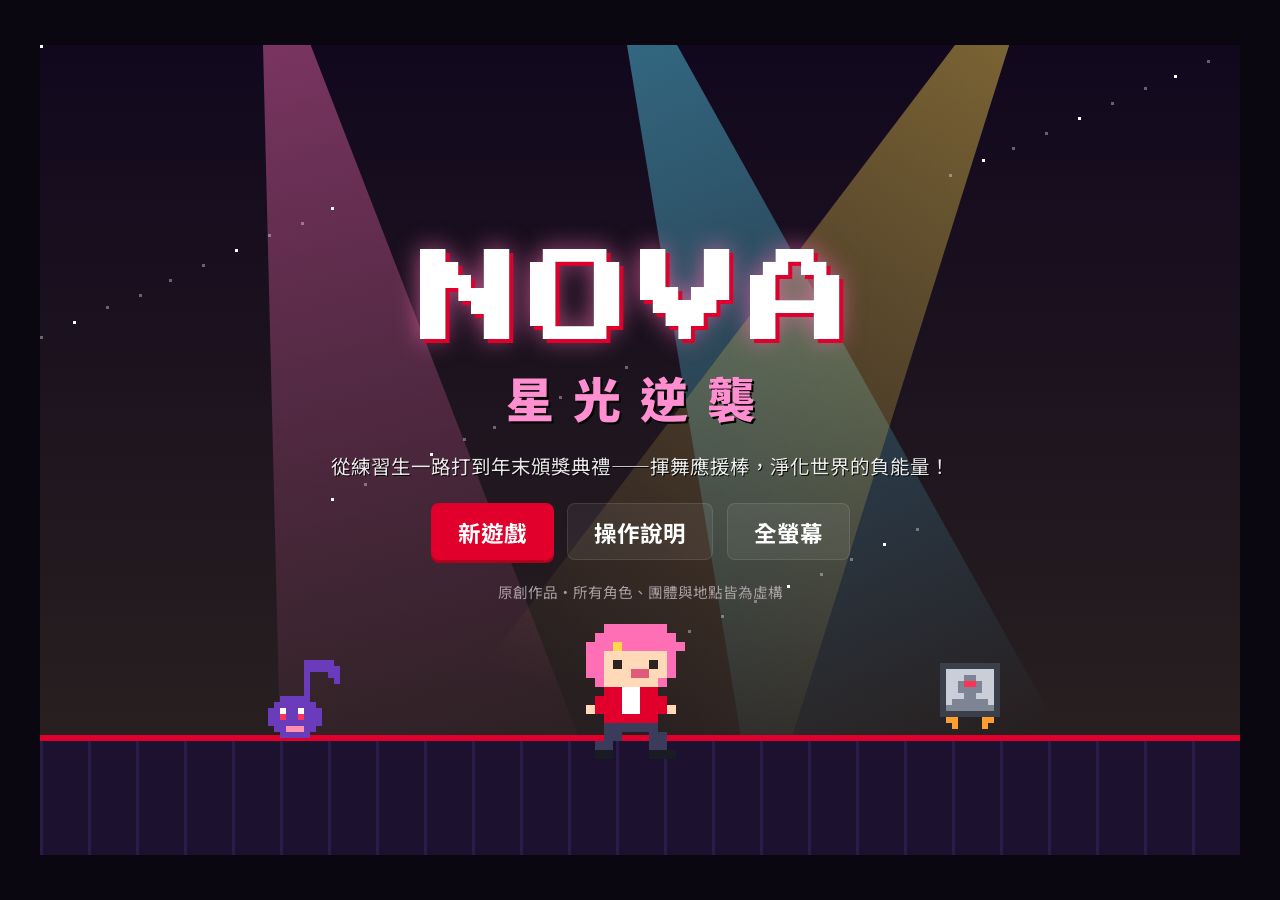
==== index.html @ 5795fa0a "NOVA：星光逆襲 v1 — 原創 K-POP 偶像主題網頁 ARPG - 像素風 Canvas 即時動作戰鬥、4 技能、等級/屬性/裝備/商店 - 3 區域 + 3 Boss、localStorag" ====
<!doctype html>
<html lang="zh-Hant">
<head>
<meta charset="utf-8">
<meta name="viewport" content="width=device-width, initial-scale=1, maximum-scale=1, user-scalable=no, viewport-fit=cover">
<meta name="theme-color" content="#120c10">
<meta name="mobile-web-app-capable" content="yes">
<meta name="apple-mobile-web-app-capable" content="yes">
<meta name="apple-mobile-web-app-status-bar-style" content="black-translucent">
<meta name="apple-mobile-web-app-title" content="NOVA">
<meta name="screen-orientation" content="landscape">
<title>NOVA：星光逆襲</title>
<link rel="manifest" href="manifest.webmanifest">
<link rel="preconnect" href="https://fonts.googleapis.com">
<link rel="preconnect" href="https://fonts.gstatic.com" crossorigin>
<link href="https://fonts.googleapis.com/css2?family=Noto+Sans+TC:wght@500;700;900&family=Press+Start+2P&display=swap" rel="stylesheet">
<link rel="stylesheet" href="css/style.css?v=2">
</head>
<body>
<div id="wrap">
  <canvas id="game"></canvas>
  <div id="ui"></div>
  <div id="toasts"></div>
</div>
<div id="touch"></div>
<div id="rotate"><div class="phone"></div><p>請將手機橫放遊玩</p></div>

<script src="js/data.js?v=2"></script>
<script src="js/sprites.js?v=2"></script>
<script src="js/input.js?v=2"></script>
<script src="js/audio.js?v=2"></script>
<script src="js/world.js?v=2"></script>
<script src="js/entities.js?v=2"></script>
<script src="js/combat.js?v=2"></script>
<script src="js/ai.js?v=2"></script>
<script src="js/save.js?v=2"></script>
<script src="js/ui.js?v=2"></script>
<script src="js/touch.js?v=2"></script>
<script src="js/main.js?v=2"></script>
</body>
</html>
---- css/style.css ----
:root {
  --brand: #E1002B;
  --brand-dark: #B3001F;
  --pink: #ff8fd0;
  --gold: #ffd84f;
  --panel: rgba(24, 14, 22, .96);
  --line: rgba(255, 255, 255, .1);
  --text: #F5F2F1;
  --muted: #a99ea3;
  --u: 2px;
  --fs: max(11px, calc(var(--u) * 6.5));
}
* { box-sizing: border-box; -webkit-tap-highlight-color: transparent; }
html, body {
  margin: 0; height: 100%; overflow: hidden; background: #0b0710; color: var(--text);
  font-family: "Noto Sans TC", sans-serif;
  touch-action: none; user-select: none; -webkit-user-select: none; -webkit-touch-callout: none;
  overscroll-behavior: none;
}
body { position: fixed; inset: 0; }
#wrap { position: absolute; left: 50%; top: 50%; transform: translate(-50%, -50%); }
#game { display: block; image-rendering: pixelated; image-rendering: crisp-edges; }

/* ---------- UI overlay ---------- */
#ui { position: absolute; inset: 0; display: flex; align-items: center; justify-content: center; pointer-events: none; font-size: var(--fs); }
#ui.dim { background: rgba(8, 4, 10, .55); pointer-events: auto; }
#ui.title { pointer-events: auto; }
#ui > * { pointer-events: auto; }

.panel {
  background: var(--panel); border: 2px solid var(--brand); border-radius: 12px;
  box-shadow: 0 0 0 4px rgba(225, 0, 43, .15), 0 12px 40px rgba(0, 0, 0, .6);
  padding: .9em 1.1em; width: min(92%, 34em); max-height: 94%; overflow: auto;
  touch-action: pan-y; -webkit-overflow-scrolling: touch;
}
.panel.wide { width: min(96%, 60em); display: flex; flex-direction: column; overflow: hidden; }
.panel.small { width: min(90%, 24em); }
.panel.center { text-align: center; }
.panel p { margin: .5em 0; line-height: 1.6; }
.phead { display: flex; align-items: center; gap: .8em; margin-bottom: .5em; flex: none; }
.ptitle { font-weight: 900; font-size: 1.3em; color: #fff; letter-spacing: .05em; }
.ptitle.big { font-size: 1.8em; color: var(--pink); margin-bottom: .3em; }
.phead .gold { margin-left: auto; }
.x { background: none; border: 1px solid var(--line); color: var(--text); border-radius: 8px; width: 2.2em; height: 2.2em; font-size: 1em; cursor: pointer; }
.x:hover { border-color: var(--brand); }
h4 { margin: .8em 0 .35em; font-size: .9em; color: var(--pink); font-weight: 700; }
.hint { color: var(--muted); font-size: .85em; }
.pts { color: #7dff9a; font-family: "Press Start 2P", monospace; font-size: .8em; }

.btn {
  font-family: inherit; font-weight: 700; font-size: 1em; color: #fff; background: var(--brand);
  border: none; border-radius: 8px; padding: .55em 1.2em; cursor: pointer;
  box-shadow: 0 3px 0 var(--brand-dark); transition: transform .06s, filter .1s;
}
.btn:hover { filter: brightness(1.12); }
.btn:active { transform: translateY(2px); box-shadow: 0 1px 0 var(--brand-dark); }
.btn.ghost { background: rgba(255, 255, 255, .06); box-shadow: inset 0 0 0 1px var(--line); }
.btn.ghost:hover { box-shadow: inset 0 0 0 1px var(--brand); }
.btn.mini { padding: .35em .7em; font-size: .85em; white-space: nowrap; flex: none; }
.btn:disabled { opacity: .35; cursor: default; filter: grayscale(.6); }
.row { display: flex; gap: .6em; justify-content: center; margin-top: .8em; flex-wrap: wrap; }
.col-btns { display: flex; flex-direction: column; gap: .45em; }

.gold { display: inline-flex; align-items: center; gap: .3em; color: var(--gold); font-family: "Press Start 2P", monospace; font-size: .75em; }
.coin { display: inline-block; width: .9em; height: .9em; border-radius: 50%; background: radial-gradient(circle at 35% 35%, #fff6c0 0 15%, #f2c14e 20% 60%, #b8860b 65%); }

.cols { display: flex; gap: 1.1em; min-height: 0; flex: 1; }
.col { width: 17em; flex: none; overflow: auto; touch-action: pan-y; }
.col.grow { flex: 1; width: auto; }
.scroll { overflow: auto; flex: 1; min-height: 0; touch-action: pan-y; }
.grid { display: grid; grid-template-columns: repeat(auto-fill, minmax(15em, 1fr)); gap: .4em; }

.item {
  display: flex; align-items: center; gap: .6em; padding: .45em .6em; margin-bottom: .35em;
  background: rgba(255, 255, 255, .04); border: 1px solid var(--line); border-left: 3px solid #e8e0dc;
  border-radius: 8px; cursor: default;
}
.grid .item { margin-bottom: 0; }
.item[data-a] { cursor: pointer; }
.item[data-a]:hover { background: rgba(225, 0, 43, .14); }
.item img { width: 2.2em; height: 2.2em; image-rendering: pixelated; flex: none; }
.item .info { display: flex; flex-direction: column; min-width: 0; flex: 1; }
.item b { font-size: .95em; }
.item small { font-size: .78em; color: var(--muted); line-height: 1.4; }
.item small.stats { color: #cfe8ff; }
.item .diff .up { color: #7dff9a; } .item .diff .down { color: #ff8fa0; }
.item .tag { font-size: .75em; color: var(--muted); border: 1px solid var(--line); border-radius: 6px; padding: .1em .4em; flex: none; }
.item.empty { opacity: .5; border-left-color: #555; }
.r-common { border-left-color: #e8e0dc; }
.r-rare { border-left-color: #4fb3ff; } .r-rare b { color: #4fb3ff; }
.r-legendary { border-left-color: #ffb347; box-shadow: 0 0 10px rgba(255, 179, 71, .25); } .r-legendary b { color: #ffb347; }

.stats-grid { display: grid; grid-template-columns: 1fr auto 1fr auto; gap: .25em .7em; font-size: .85em; }
.stats-grid span { color: var(--muted); } .stats-grid b { text-align: right; font-weight: 700; }

.attr { display: grid; grid-template-columns: 3.2em 2em 1fr auto; align-items: center; gap: .5em; padding: .35em 0; border-bottom: 1px dashed var(--line); }
.attr .val { font-family: "Press Start 2P", monospace; font-size: .75em; color: var(--gold); }
.attr small { color: var(--muted); font-size: .78em; }
.expbar { height: .5em; background: #3a2a30; border-radius: 4px; overflow: hidden; }
.expbar i { display: block; height: 100%; background: linear-gradient(90deg, #f2c14e, #ffe08a); }

.skill { display: flex; align-items: center; gap: .7em; padding: .55em .6em; margin-bottom: .4em; background: rgba(255, 255, 255, .04); border: 1px solid var(--line); border-radius: 8px; }
.skill.locked { opacity: .65; }
.skill .info { flex: 1; display: flex; flex-direction: column; }
.skill small { font-size: .78em; color: var(--muted); line-height: 1.45; }
.skill small.stats { color: #cfe8ff; }
.skill .lv { font-size: .8em; color: var(--gold); margin-left: .3em; }
kbd { display: inline-block; min-width: 1.8em; text-align: center; font-family: "Press Start 2P", monospace; font-size: .7em; padding: .45em .5em; border-radius: 6px; background: var(--brand); color: #fff; box-shadow: 0 2px 0 var(--brand-dark); }
table.keys { width: 100%; border-collapse: collapse; margin: .5em 0; }
table.keys td { padding: .35em .3em; border-bottom: 1px dashed var(--line); }
table.keys td:first-child { width: 42%; }

.tabs { display: flex; gap: .4em; margin-bottom: .6em; flex: none; }
.tab { font-family: inherit; font-size: .95em; font-weight: 700; color: var(--muted); background: rgba(255, 255, 255, .05); border: 1px solid var(--line); border-radius: 8px; padding: .4em 1.2em; cursor: pointer; }
.tab.on { color: #fff; background: var(--brand); border-color: var(--brand); }

/* ---------- 標題 ---------- */
.title-screen { text-align: center; margin-top: -4%; padding: 0 1em; }
.logo { font-family: "Press Start 2P", monospace; font-size: calc(var(--u) * 34); color: #fff; letter-spacing: .08em;
  text-shadow: 0 0 0 #000, 4px 4px 0 var(--brand), 0 0 24px rgba(255, 111, 181, .7); }
.logo-sub { font-weight: 900; font-size: calc(var(--u) * 16); color: var(--pink); letter-spacing: .4em; margin: .2em 0 .4em; text-shadow: 2px 2px 0 #000; }
.tagline { font-size: var(--fs); color: #fff; opacity: .9; margin-bottom: 1.2em; text-shadow: 1px 1px 0 #000; }
.title-screen .menu { display: flex; gap: .6em; justify-content: center; flex-wrap: wrap; font-size: max(13px, calc(var(--u) * 7.5)); }
.title-screen .foot { margin-top: 1.4em; font-size: .75em; color: var(--muted); }

/* ---------- Toast ---------- */
#toasts { position: absolute; left: 50%; top: 14%; transform: translateX(-50%); display: flex; flex-direction: column; align-items: center; gap: .35em; pointer-events: none; font-size: var(--fs); width: 90%; z-index: 5; }
.toast { background: rgba(20, 12, 18, .92); border: 1px solid var(--brand); border-radius: 8px; padding: .4em 1em; font-weight: 700; color: #fff; text-align: center; animation: tin .25s ease-out; transition: opacity .5s, transform .5s; }
.toast.out { opacity: 0; transform: translateY(-8px); }
@keyframes tin { from { opacity: 0; transform: translateY(8px); } }

/* ---------- 觸控控制 ---------- */
#touch { position: fixed; inset: 0; pointer-events: none; display: none; z-index: 10; font-family: "Noto Sans TC", sans-serif; }
#touch.show { display: block; }
.joy-zone { position: absolute; left: 0; top: 18%; bottom: 0; width: 45%; pointer-events: auto; touch-action: none; }
.joy-base { position: fixed; width: 120px; height: 120px; margin: -60px 0 0 -60px; border-radius: 50%; border: 2px solid rgba(255, 255, 255, .35); background: rgba(255, 255, 255, .08); display: none; }
.joy-base.on { display: block; }
.joy-knob { position: absolute; left: 50%; top: 50%; width: 54px; height: 54px; border-radius: 50%; background: rgba(255, 143, 208, .55); border: 2px solid rgba(255, 255, 255, .7); transform: translate(-50%, -50%); }

.tbtn {
  position: absolute; pointer-events: auto; touch-action: none; border-radius: 50%;
  border: 2px solid rgba(255, 255, 255, .45); background: rgba(24, 14, 22, .55); color: #fff;
  font-family: inherit; font-weight: 900; display: flex; align-items: center; justify-content: center;
  overflow: hidden; padding: 0; -webkit-user-select: none; user-select: none;
}
.tbtn.on { background: rgba(225, 0, 43, .7); border-color: #fff; transform: scale(.94); }
.tbtn .lbl { position: relative; z-index: 2; font-size: 13px; text-shadow: 1px 1px 0 #000; }
.t-menu { position: absolute; top: max(8px, env(safe-area-inset-top)); right: max(10px, env(safe-area-inset-right)); display: flex; gap: 8px; }
.t-menu .tbtn { position: static; border-radius: 10px; width: 48px; height: 34px; font-size: 13px; }
.t-pad { position: absolute; right: max(14px, env(safe-area-inset-right)); bottom: max(14px, env(safe-area-inset-bottom)); width: 240px; height: 210px; }
.b-atk { width: 84px; height: 84px; right: 6px; bottom: 6px; background: rgba(225, 0, 43, .55); border-color: rgba(255, 255, 255, .7); }
.b-atk .lbl { font-size: 16px; }
.tbtn.sk { width: 52px; height: 52px; }
.b-wave { right: 102px; bottom: 6px; }
.b-spin { right: 96px; bottom: 66px; }
.b-dash { right: 56px; bottom: 114px; }
.b-encore { right: 0; bottom: 104px; }
.b-dodge { width: 56px; height: 56px; right: 160px; bottom: 30px; }
.b-interact { width: 56px; height: 56px; right: 160px; bottom: 96px; opacity: .35; }
.b-interact.ready { opacity: 1; background: rgba(255, 216, 79, .55); border-color: #fff; animation: pulse 1s infinite; }
@keyframes pulse { 50% { box-shadow: 0 0 0 6px rgba(255, 216, 79, .25); } }
.tbtn.pot { width: 42px; height: 42px; bottom: 160px; font-size: 11px; }
.b-hp { right: 186px; background: rgba(242, 160, 61, .4); }
.b-mp { right: 136px; background: rgba(47, 140, 255, .4); }
.tbtn .cnt { position: absolute; right: 4px; bottom: 2px; font-size: 10px; z-index: 2; color: var(--gold); }
.tbtn .lbl { pointer-events: none; }
.tbtn.sk .cdv { position: absolute; inset: 0; z-index: 1; background: conic-gradient(rgba(0, 0, 0, .7) calc(var(--p, 0) * 360deg), transparent 0); }
.tbtn.sk .cdt { position: absolute; z-index: 3; bottom: 4px; font-size: 10px; color: var(--gold); text-shadow: 1px 1px 0 #000; }
.tbtn.sk.locked { opacity: .4; }
.tbtn.sk.nomp { border-color: #2f8cff; }

/* ---------- 直向提示 ---------- */
#rotate { position: fixed; inset: 0; z-index: 50; background: #120c10; display: none; flex-direction: column; align-items: center; justify-content: center; gap: 18px; color: #fff; font-weight: 700; font-size: 16px; }
#rotate.show { display: flex; }
#rotate .phone { width: 44px; height: 76px; border: 3px solid var(--pink); border-radius: 8px; animation: rot 1.8s ease-in-out infinite; }
@keyframes rot { 0%, 30% { transform: rotate(0); } 60%, 100% { transform: rotate(-90deg); } }

@media (max-height: 420px) {
  .panel { padding: .6em .8em; }
  .col { width: 14em; }
  .grid { grid-template-columns: repeat(auto-fill, minmax(13em, 1fr)); }
}
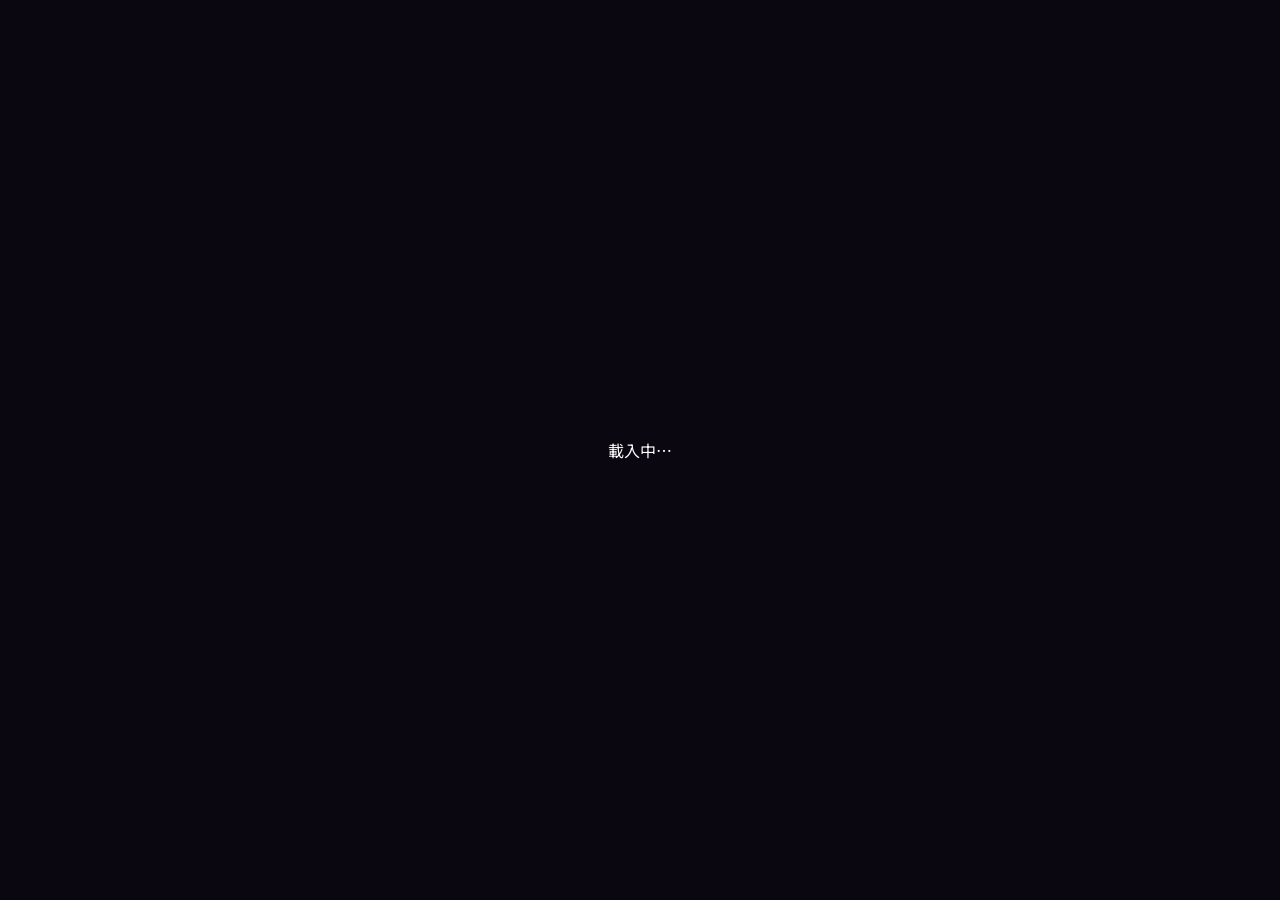
==== commit 2650ffdf: "主遊戲改為 3D 畫面（第一次整合） - 新增 js/r3d.js：Three.js 卡通著色 3D 繪圖層，沿用原有遊戲邏輯 - 3 位可選主角（AMIRA/LUNA/ROSA），普攻範圍與速度各不" ====
--- a/index.html
+++ b/index.html
@@ -14,28 +14,46 @@
 <link rel="preconnect" href="https://fonts.googleapis.com">
 <link rel="preconnect" href="https://fonts.gstatic.com" crossorigin>
 <link href="https://fonts.googleapis.com/css2?family=Noto+Sans+TC:wght@500;700;900&family=Press+Start+2P&display=swap" rel="stylesheet">
-<link rel="stylesheet" href="css/style.css?v=2">
+<link rel="stylesheet" href="css/style.css?v=4">
 </head>
 <body>
 <div id="wrap">
+  <canvas id="gl"></canvas>
   <canvas id="game"></canvas>
-  <div id="ui"></div>
+  <div id="ui"><div style="color:#fff;font-size:16px">載入中…</div></div>
   <div id="toasts"></div>
 </div>
 <div id="touch"></div>
 <div id="rotate"><div class="phone"></div><p>請將手機橫放遊玩</p></div>
 
-<script src="js/data.js?v=2"></script>
-<script src="js/sprites.js?v=2"></script>
-<script src="js/input.js?v=2"></script>
-<script src="js/audio.js?v=2"></script>
-<script src="js/world.js?v=2"></script>
-<script src="js/entities.js?v=2"></script>
-<script src="js/combat.js?v=2"></script>
-<script src="js/ai.js?v=2"></script>
-<script src="js/save.js?v=2"></script>
-<script src="js/ui.js?v=2"></script>
-<script src="js/touch.js?v=2"></script>
-<script src="js/main.js?v=2"></script>
+<script src="js/data.js?v=4"></script>
+<script src="js/sprites.js?v=4"></script>
+<script src="js/input.js?v=4"></script>
+<script src="js/audio.js?v=4"></script>
+<script src="js/world.js?v=4"></script>
+<script src="js/entities.js?v=4"></script>
+<script src="js/combat.js?v=4"></script>
+<script src="js/ai.js?v=4"></script>
+<script src="js/save.js?v=4"></script>
+<script src="js/r3d.js?v=4"></script>
+<script src="js/ui.js?v=4"></script>
+<script src="js/touch.js?v=4"></script>
+<script src="js/main.js?v=4"></script>
+<script type="importmap">
+{ "imports": {
+  "three": "https://cdn.jsdelivr.net/npm/three@0.160.0/build/three.module.js",
+  "three/addons/": "https://cdn.jsdelivr.net/npm/three@0.160.0/examples/jsm/"
+} }
+</script>
+<script type="module">
+import * as THREE from 'three';
+import { EffectComposer } from 'three/addons/postprocessing/EffectComposer.js';
+import { RenderPass } from 'three/addons/postprocessing/RenderPass.js';
+import { UnrealBloomPass } from 'three/addons/postprocessing/UnrealBloomPass.js';
+import { OutputPass } from 'three/addons/postprocessing/OutputPass.js';
+window.THREE = THREE;
+window.THREE_ADDONS = { EffectComposer, RenderPass, UnrealBloomPass, OutputPass };
+window.dispatchEvent(new Event('three-ready'));
+</script>
 </body>
 </html>
--- a/css/style.css
+++ b/css/style.css
@@ -19,7 +19,8 @@
 }
 body { position: fixed; inset: 0; }
 #wrap { position: absolute; left: 50%; top: 50%; transform: translate(-50%, -50%); }
-#game { display: block; image-rendering: pixelated; image-rendering: crisp-edges; }
+#gl { position: absolute; inset: 0; display: block; }
+#game { position: relative; display: block; image-rendering: pixelated; image-rendering: crisp-edges; }
 
 /* ---------- UI overlay ---------- */
 #ui { position: absolute; inset: 0; display: flex; align-items: center; justify-content: center; pointer-events: none; font-size: var(--fs); }
@@ -115,13 +116,20 @@
 .tab.on { color: #fff; background: var(--brand); border-color: var(--brand); }
 
 /* ---------- 標題 ---------- */
-.title-screen { text-align: center; margin-top: -4%; padding: 0 1em; }
+.title-screen { text-align: center; padding: 3% 1em 2%; height: 100%; width: 100%; display: flex; flex-direction: column; justify-content: space-between; align-items: center; pointer-events: none; }
+.title-screen > * { pointer-events: auto; }
+.title-screen .top { pointer-events: none; }
+.hero-pick { display: flex; align-items: center; justify-content: center; gap: .8em; margin-bottom: .6em; font-size: max(13px, calc(var(--u) * 7.5)); }
+.hero-pick .arrow { width: 2.4em; height: 2.4em; border-radius: 50%; border: 2px solid var(--gold); background: rgba(20,14,60,.7); color: var(--gold); font-size: 1.2em; font-weight: 900; cursor: pointer; line-height: 1; }
+.hp-info { min-width: 8em; display: flex; flex-direction: column; text-shadow: 0 2px 0 #000; }
+.hp-info b { font-size: 1.4em; letter-spacing: .08em; }
+.hp-info small { color: #9fe6ff; font-weight: 700; }
 .logo { font-family: "Press Start 2P", monospace; font-size: calc(var(--u) * 34); color: #fff; letter-spacing: .08em;
   text-shadow: 0 0 0 #000, 4px 4px 0 var(--brand), 0 0 24px rgba(255, 111, 181, .7); }
 .logo-sub { font-weight: 900; font-size: calc(var(--u) * 16); color: var(--pink); letter-spacing: .4em; margin: .2em 0 .4em; text-shadow: 2px 2px 0 #000; }
 .tagline { font-size: var(--fs); color: #fff; opacity: .9; margin-bottom: 1.2em; text-shadow: 1px 1px 0 #000; }
 .title-screen .menu { display: flex; gap: .6em; justify-content: center; flex-wrap: wrap; font-size: max(13px, calc(var(--u) * 7.5)); }
-.title-screen .foot { margin-top: 1.4em; font-size: .75em; color: var(--muted); }
+.title-screen .foot { margin-top: .6em; font-size: .75em; color: var(--muted); }
 
 /* ---------- Toast ---------- */
 #toasts { position: absolute; left: 50%; top: 14%; transform: translateX(-50%); display: flex; flex-direction: column; align-items: center; gap: .35em; pointer-events: none; font-size: var(--fs); width: 90%; z-index: 5; }
